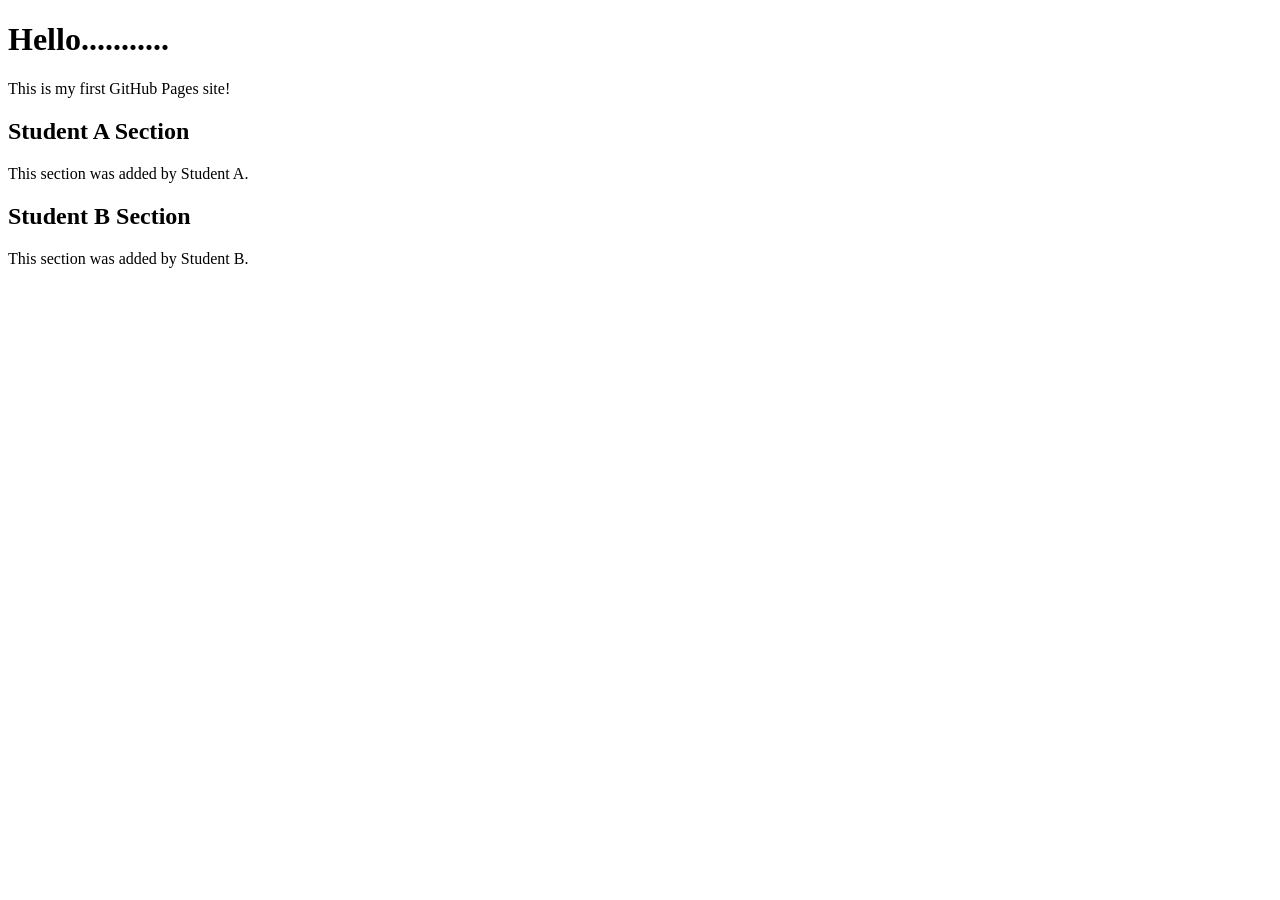
==== index.html @ 4230b955 "Testing....." ====
<!DOCTYPE html>
<html lang="en">
<head>
<meta charset="UTF-8">
<title>My Portfolio</title>
</head>
<body>

<h1>Hello...........</h1>
<p>This is my first GitHub Pages site!</p>

<h2>Student A Section</h2>
<p>This section was added by Student A.</p>

<h2>Student B Section</h2>
<p>This section was added by Student B.</p>

</body>
</html>
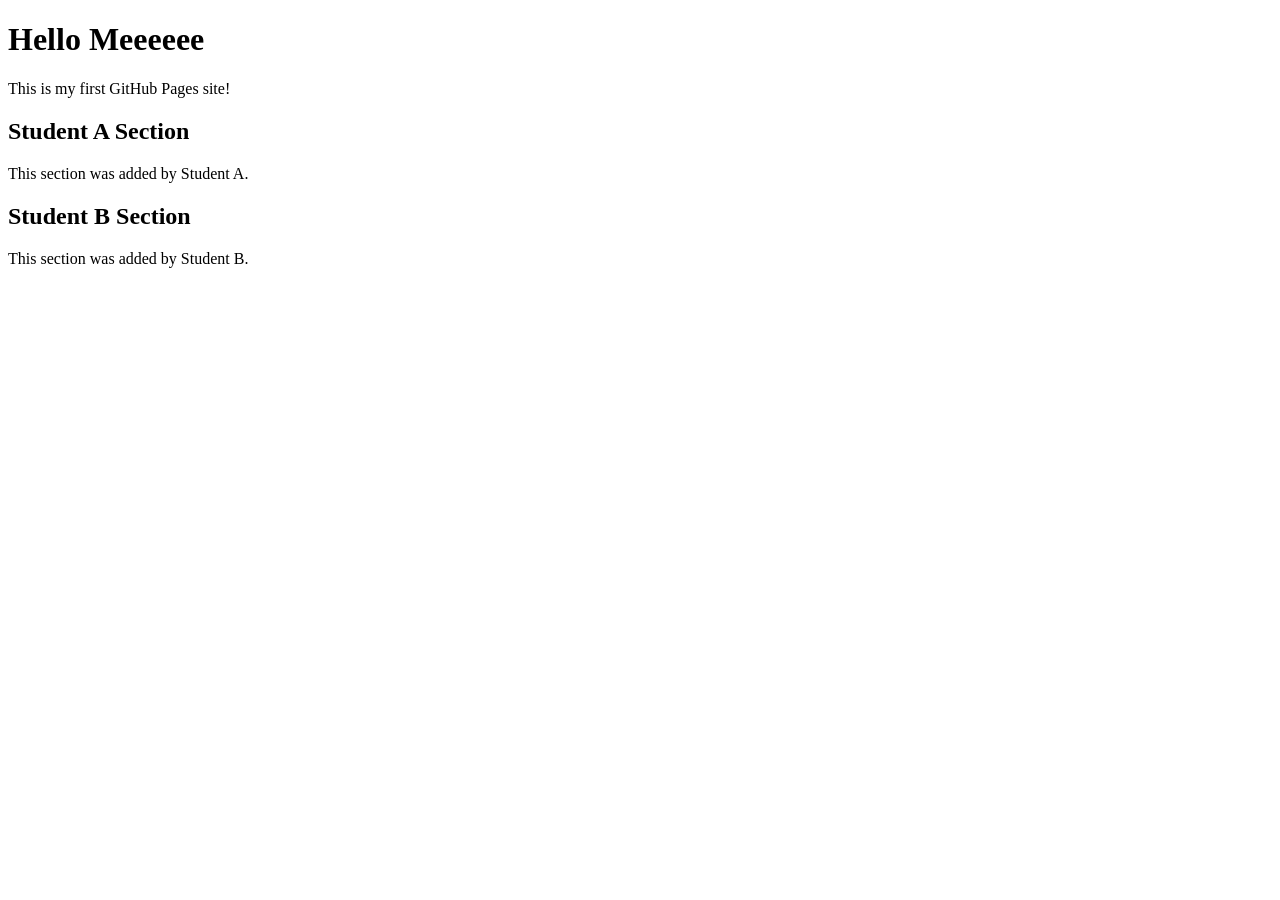
==== commit 2555b29b: "Updated header" ====
--- a/index.html
+++ b/index.html
@@ -6,7 +6,7 @@
 </head>
 <body>
 
-<h1>Hello...........</h1>
+<h1>Hello Meeeeee</h1>
 <p>This is my first GitHub Pages site!</p>
 
 <h2>Student A Section</h2>
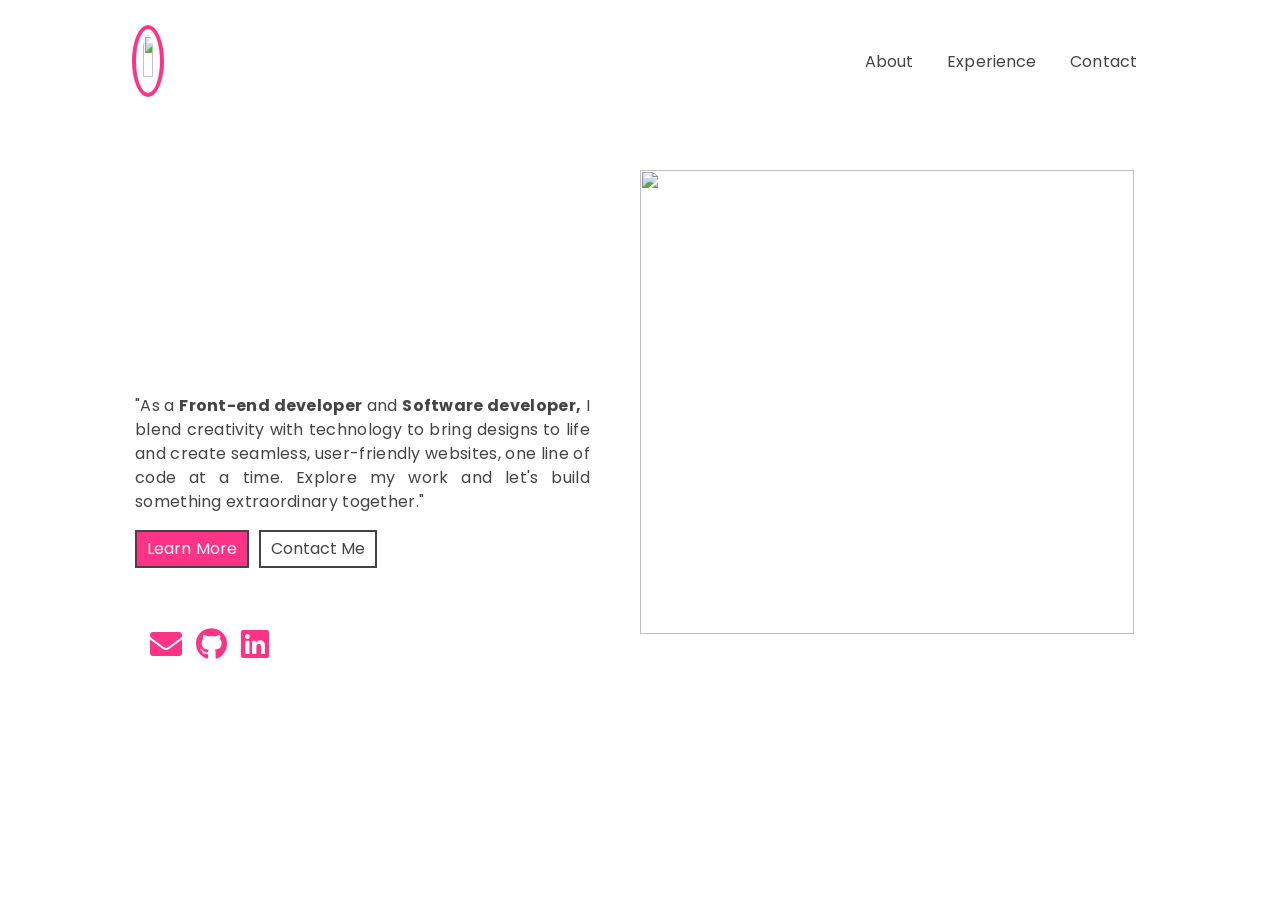
==== commit 49dbb166: "Created more styling for the pages and added more images and icons" ====
--- a/index.html
+++ b/index.html
@@ -1,19 +1,95 @@
-<!DOCTYPE html>
-<html lang="en">
+<html>
+
 <head>
-<meta charset="UTF-8">
-<title>My Portfolio</title>
+    <meta http-equiv="Pragma" content="no-cache">
+    <meta http-equiv="Expires" content="-1">
+    <meta http-equiv="CACHE-CONTROL" content="NO-CACHE">
+
+    <link rel="stylesheet" href="https://cdnjs.cloudflare.com/ajax/libs/animate.css/3.7.2/animate.min.css">
+    <link rel="stylesheet" href="https://stackpath.bootstrapcdn.com/bootstrap/4.4.1/css/bootstrap.min.css">
+    <link rel="stylesheet" href="/css/style.css">
+    <meta charset="utf-8">
+    <meta name="viewport" content="width=device-width, initial-scale=1.0, shrink-to-fit=yes">
+    <meta charset="utf-8" />
+    <link rel="stylesheet" href="https://use.fontawesome.com/releases/v5.5.0/css/all.css"
+        integrity="sha384-B4dIYHKNBt8Bc12p+WXckhzcICo0wtJAoU8YZTY5qE0Id1GSseTk6S+L3BlXeVIU" crossorigin="anonymous">
+    <meta name="Description"
+        content="THATO MUKHAVHLI SOFTWARE DEVELOPER"/>
+    <title>Home | Thato Mukhavhuli</title>
+    <link rel="icon" type="image/png" href="/images/thato3.png">
+    <link rel="apple-touch-icon" href="/images/formal.jpg">
+    <meta name="apple-mobile-web-app-status-bar" content="#FF3385">
+    <meta name="theme-color" content="#FFE1C4">
+    <script src="/js/app.js"></script>
+    <link rel="manifest" href="manifest.json">
 </head>
-<body>
 
-<h1>Hello Meeeeee</h1>
-<p>This is my first GitHub Pages site!</p>
+<body id="index-body" style="overflow: hidden;">
+    <div>
+        <nav class="nav-desk">
+            <center>
+                <div class="nav-logo">
+                    <a href="index.html"><img id="logo" src="images/thato3.png"></a>
+                </div>
+                <div class="nav-items">
+                    <ul>
+                        <li><span><a href="about.html">About</a></span></li>
+                        <li><span><a href="work.html">Experience</a></span></li>
+                        <li><span><a href="contact.html">Contact</a></span></li>
+                    </ul>
+                </div>
 
-<h2>Student A Section</h2>
-<p>This section was added by Student A.</p>
+            </center>
+        </nav>
+        <div class="animated fadeIn row" style="width:100vw;animation-duration: 1.5s;">
+            <div class="col-md-6" id="left-hero">
+                <h1 class="hero-tag"><span class="typer" id="main" data-words="Hi, I'm THATO." data-delay="100"
+                        data-deleteDelay="1000" data-loop="1" style="color:blue!important;"></span>
+                    &nbsp;</h1>
+                <p class="hero-des">"As a <b>Front-end developer</b> and <b>Software developer,</b> I blend creativity with technology to bring designs to life and create seamless, user-friendly websites, one line of code at a time. Explore my work and let's build something extraordinary together."</p>
+                <script async src="https://unpkg.com/typer-dot-js@0.1.0/typer.js"></script>
+                <a href="about.html"><button class="animated bounce delay-4s learn-btn">
+                    Learn More
+                </button></a>
+                <a href="contact.html"><button class="contact-btn">
+                        Contact Me
+                    </button></a>
+                    <div class="footer-full  fadeIn delay-2s">
+                        <div id="contact-social" class="social-icons" style="display: inline;">
+                            <a target="_blank" href="mailto:thatomillicent0@gmail.com"><i class="fas fa-envelope"></i></a>
+                            <a target="_blank" href="https://github.com/ThatoTay"><i class="fab fa-github"></i></a>
+                            <a target="_blank" href="www.linkedin.com/in/thato-mukhavhuli-5109551b0"><i class="fab fa-linkedin"></i></a>
+                        </div>
+                      
+                    </div>
+            </div>
 
-<h2>Student B Section</h2>
-<p>This section was added by Student B.</p>
+            <div class="col-md-6" id="hero-right">
+                <img id="hero-img" src="/images/formal.jpg">
+            </div>
 
+        </div>
+
+    </div>
+    
+    <div class="menu-wrap">
+        <input type="checkbox" class="toggler">
+        <div class="hamburger">
+            <div></div>
+        </div>
+        <div class="menu">
+            <div>
+                <div>
+                    <ul>
+                        <li><a href="index.html" style="text-decoration: line-through;">Home</a></li>
+                        <li><a href="about.html">About</a></li>
+                        <li><a href="work.html">Experience</a></li>
+                        <li><a href="contact.html">Contact</a></li>
+                    </ul>
+                </div>
+            </div>
+        </div>
+    </div>
 </body>
-</html>+
+</html>
--- a/css/style.css
+++ b/css/style.css
@@ -0,0 +1,977 @@
+@import url('https://fonts.googleapis.com/css?family=Poppins&display=swap');
+@import url('https://fonts.googleapis.com/css2?family=Alegreya&display=swap');
+
+
+@font-face {
+    font-family: CircularStd;
+    src: url(assets/fonts/CircularStd-Bold.eot);
+    src: url("assets/fonts/CircularStd-Bold.eot?#iefix") format("embedded-opentype"), url("assets/fonts/CircularStd-Bold.woff") format("woff"), url("assets/fonts/CircularStd-Bold.ttf") format("truetype"), url("assets/fonts/CircularStd-Bold.svg#bcc26993292869431e54c666aafa8fcd") format("svg");
+}
+
+body {
+    font-family: 'Poppins', sans-serif;
+    color: var(--light-text-color);
+    overflow-x: hidden;
+}
+
+.animated.bounce.delay-4s.learn-btn {
+    background-color: #ff3385;
+}
+.skills_icon {
+    align-items: right;
+}
+.skills_text {
+    align-items: right; 
+}
+ h2{
+    font-family: "museo-slab";
+    font-size: 40px;
+    font-weight:90;
+    color: #ff3385;
+    font-style: bold;
+}
+
+
+strong {
+    color: #ff3385;
+}
+
+.sci-bono li i{
+    font-size: 10px; 
+    color: #ff3385;
+   
+}
+
+.front_end p {
+    margin-bottom: 0px;
+    margin: 0;      
+    padding: 0;      
+}
+
+.resume-button {
+    display: inline-block;
+    padding: 10px 20px;
+    background-color: #ff3385; 
+    color: #fff; 
+    text-decoration: none;
+    border-radius: 5px; 
+    font-weight: bold;
+}
+
+.resume-button:hover {
+    background-color: lightpink;
+    color: white;
+}
+
+
+:root {
+    --primary-color: none;
+    --overlay-color: rgba(255, 255, 255, 0.9);
+    --menu-speed: 0.75s;
+    --light-text-color: #444;
+    --black-color: #000;
+    --white-color: #fff;
+    --hero-color: black;
+}
+.work-hero-card{
+    display: block;
+    margin:0 auto;
+    width:80%;
+    background: #fff;
+    align-items: center;
+    padding:0;
+    padding-bottom: 15px;
+    box-shadow: 1px 1px 20px #00000025;
+    cursor: pointer;
+    transition: all 1s;
+    height: 100%;
+    
+}
+#work-text{
+    text-align: center;
+    font-size: 1.5em;
+}
+.work-hero-card h1{
+    padding-top: 20px;
+    text-align: center;
+    font-size: 0.8em;
+    font-weight: bold;
+}
+.work-hero-card:hover{
+    width:85%;
+    box-shadow: 0px 0px 20px #88888875;
+    animation:zoom 1s;
+
+}
+.work-card-hero-img{
+    width:100%;
+    display: block;
+    border-bottom: none;
+    margin:0 auto;
+    left:0;
+    right: 0;
+}
+.work-double-row{
+    padding-left:120px;
+    padding-right: 120px;
+    margin-top: 80px;
+}
+.project-star {
+    position: absolute;
+    background: #ffff0080;
+    border-radius: 50px;
+    padding: 2px 6px;
+    font-size: 0.8em;
+    top: 40px;
+    right: 0;
+}
+
+.project-star-mobile {
+    display: none;
+    background: #ffff0080;
+    border-radius: 50px;
+    padding: 2px 6px;
+    width: 50%;
+    margin-bottom: 10px;
+    text-align: center;
+    font-size: 0.8em;
+
+}
+
+#work-row {
+    padding-left: 135px;
+    padding-right: 135px;
+    width: 100vw;
+}
+
+.work-hero {
+    border-radius: 10px;
+    width: 90%;
+    transition: width 1s;
+}
+.work-hero:hover{
+    width: 95%;
+}
+
+.work-des {
+    padding-top: 40px;
+    
+
+}
+
+.work-des h1 {
+    font-weight: bold;
+    font-size: 40px;
+    font-family: 'Alegreya';
+    color: #ff3385;
+    align-items: center;
+    letter-spacing: 0.5;
+    margin-top: 100px;
+}
+
+.work-des p {
+    text-align: justify;
+    font-weight: 100;
+}
+
+.work-hero-img {
+    width: 100%;
+    border-radius: 10px;
+}
+
+
+.partners {
+    height: 50px;
+    margin-right: 20px;
+}
+
+#partner-logo {
+    height: 40px;
+    cursor: pointer;
+    transition: all 1s;
+}
+
+#partner-logo:hover {
+    box-shadow: 0px 0px 10px #444;
+}
+
+.work-read {
+    float: right;
+    font-size: 0.8em;
+}
+
+.work-read:hover {
+    background: #444;
+    color: white !important;
+    border: 2px solid #444 !important;
+}
+
+
+
+.comingsoon h1 {
+    font-size: 3em;
+}
+
+.comingsoon {
+    position: absolute;
+    margin: auto;
+    top: 0;
+    text-align: center;
+    right: 0;
+    bottom: 0;
+    left: 0;
+    height: 10em;
+    animation: opac 0.1s ease-in-out 5;
+}
+
+.comingsoon a {
+    color: #444;
+    font-weight: bold;
+    text-decoration: none;
+    transition: font-size 1s;
+}
+
+.comingsoon a:hover {
+    color: blue;
+    font-size: 1.5em;
+}
+
+.social-icons a {
+    color: #ff3385;
+    text-decoration: none;
+    transition: all 1s;
+}
+
+.social-icons a:hover {
+    color: var(--light-text-color);
+}
+
+.nav-items ul li span a {
+    color: #444;
+    text-decoration: none;
+
+}
+
+li span a:hover {
+    color: #444;
+    text-decoration: none;
+}
+
+.copyright-legal {
+    font-size: 1.1em;
+    color: #444;
+    letter-spacing: 0px;
+    text-align: left;
+}
+
+.legal-links {
+    text-decoration: none;
+    font-weight: bold;
+    transition: all 1s;
+}
+
+.legal-links:hover {
+    text-decoration: none;
+    color: blue;
+}
+
+.legal a,
+.legal a:hover,
+.legal a:active {
+    color: #444;
+    text-decoration: none;
+}
+
+.privacy-policy h1 {
+    font-size: 2.5em;
+ 
+    font-weight: bold;
+    letter-spacing: 0.1rem;
+}
+
+.privacy-policy h2 {
+    font-size: 25px;
+    font-family: 'CircularStd';
+}
+
+.legal-des {
+    text-align: justify;
+    font-weight: 500;
+}
+
+.legal-des strong {
+    font-weight: 900;
+}
+
+.privacy-policy p {
+    padding-right: 13vw;
+    letter-spacing: 0.8px;
+}
+
+.nav-desk {
+    height: 10vh;
+    display: block;
+    width: 80vw;
+    margin: auto;
+
+    margin-top: 20px;
+    left: 0;
+    right: 0;
+}
+
+.nav-logo {
+    height: 100%;
+    float: left;
+}
+
+.menu-wrap {
+    position: fixed;
+    top: 50px;
+    right: 50px;
+    z-index: 1;
+    display: none;
+}
+
+.menu-wrap .toggler {
+    position: absolute;
+    top: 0px;
+    right: 0;
+    z-index: 2;
+    cursor: pointer;
+    width: 50px;
+    height: 50px;
+    opacity: 0;
+}
+
+.menu-wrap .hamburger {
+    position: absolute;
+    top: 0;
+    right: 0;
+    z-index: 1;
+    width: 60px;
+    height: 60px;
+    padding: 1rem;
+    background: var(--primary-color);
+    display: flex;
+    align-items: center;
+    justify-content: center;
+}
+
+/* Hamburger Line */
+.menu-wrap .hamburger>div {
+    position: relative;
+    flex: none;
+    width: 100%;
+    height: 2px;
+    z-index: 1;
+    background: black;
+    display: flex;
+    align-items: center;
+    justify-content: center;
+    transition: all 0.4s ease;
+}
+
+/* Hamburger Lines - Top & Bottom */
+.menu-wrap .hamburger>div::before,
+.menu-wrap .hamburger>div::after {
+    content: '';
+    position: absolute;
+    z-index: 1;
+    top: -10px;
+    width: 100%;
+    height: 2px;
+    background: inherit;
+}
+
+/* Moves Line Down */
+.menu-wrap .hamburger>div::after {
+    top: 10px;
+}
+
+/* Toggler Animation */
+.menu-wrap .toggler:checked+.hamburger>div {
+    transform: rotate(135deg);
+}
+
+/* Turns Lines Into X */
+.menu-wrap .toggler:checked+.hamburger>div:before,
+.menu-wrap .toggler:checked+.hamburger>div:after {
+    top: 0;
+    transform: rotate(90deg);
+}
+
+/* Rotate On Hover When Checked */
+.menu-wrap .toggler:checked:hover+.hamburger>div {
+    transform: rotate(225deg);
+}
+
+/* Show Menu */
+.menu-wrap .toggler:checked~.menu {
+    visibility: visible;
+}
+
+.menu-wrap .toggler:checked~.menu>div {
+    transform: scale(1);
+    transition-duration: var(--menu-speed);
+}
+
+.menu-wrap .toggler:checked~.menu>div>div {
+    opacity: 1;
+    transition: opacity 0.4s ease 0.4s;
+}
+
+.menu-wrap .menu {
+    position: fixed;
+    top: 0;
+    right: 0;
+    width: 100%;
+    height: 100%;
+    z-index: 1;
+    visibility: hidden;
+    overflow: hidden;
+    display: flex;
+    align-items: center;
+    justify-content: center;
+}
+
+.menu-wrap .menu>div {
+    background: var(--overlay-color);
+    border-radius: 50%;
+    width: 200vw;
+    height: 200vw;
+    display: flex;
+    flex: none;
+    align-items: center;
+    justify-content: center;
+    transform: scale(0);
+    transition: all 0.4s ease;
+}
+
+.menu-wrap .menu>div>div {
+    text-align: center;
+    max-width: 90vw;
+    max-height: 100vh;
+    opacity: 0;
+    transition: opacity 0.4s ease;
+}
+
+.menu-wrap .menu>div>div>ul>li {
+    list-style: none;
+    color: var(--white-color);
+    font-size: 1.5rem;
+    padding: 1rem;
+}
+
+.menu-wrap .menu>div>div>ul>li>a {
+    color: inherit;
+    text-decoration: none;
+    transition: color 0.4s ease;
+}
+
+
+.legal {
+    position: absolute;
+    bottom: 25px;
+    right: 25px;
+}
+
+
+.hero-tag {
+    margin-top: 20vh;
+    text-align: left;
+    font-size: 4.5em;
+    font-weight: bold;
+    color: #ff3385;
+    font-family: 'CircularStd', sans-serif;
+}
+
+.contact-hero {
+    margin-top: 0vh;
+    font-size: 3.5em;
+}
+
+.hero-des {
+    padding-right: 20px;
+    text-align: justify;
+    /* font-weight: 800; */
+    letter-spacing: 0.3;
+}
+
+.contact-des {
+    letter-spacing: 0.2;
+}
+
+.input-container {
+    padding: 10px 0px;
+}
+
+.form-group {
+    margin-bottom: 1rem;
+}
+
+label {
+    display: inline-block;
+    margin-bottom: 0.5rem;
+}
+
+.form-control {
+    height: calc(2.25rem + 2px);
+    padding: .5rem .75rem;
+    width: 90%;
+    font-size: 1rem;
+    line-height: 1.5;
+    color: #495057;
+    background: none;
+    border: none;
+    border-bottom: 2px solid #444;
+    border-radius: 0rem;
+    transition: all .5s ease-in-out;
+    outline: none;
+}
+
+.form-control:focus {
+    outline: none;
+    border-bottom: 2px solid blue;
+    box-shadow: none;
+}
+
+.form-control:hover {
+    background: whitesmoke;
+}
+
+/* input:focus, textarea:focus, select:focus{
+    outline: none;
+} */
+.learn-btn {
+    padding: 5px 10px;
+    background: var(--light-text-color);
+    color: white;
+    border: 2px solid var(--light-text-color);
+    letter-spacing: 0.1;
+    transition: all 1s;
+}
+
+.contact-des a {
+    text-decoration: none;
+    color: #444;
+    transition: color 1s;
+}
+
+.contact-des a:hover {
+    color: blue;
+}
+
+.learn-btn:hover {
+    background: blue;
+    border: 2px solid blue;
+}
+
+.contact-btn {
+    margin-left: 6px;
+    padding: 5px 10px;
+    color: var(--light-text-color);
+    background: none;
+    border: 2px solid var(--light-text-color);
+    transition: all 1s;
+}
+
+.contact-btn:hover {
+    color: #ff3385;
+    border: 2px solid #ff3385;
+}
+
+#hero-img {
+    margin-top: 50px;
+    width: 90%;
+}
+
+#left-hero {
+    padding-left: 150px;
+}
+
+#logo {
+    margin-top: 5px;
+    height: 80%;
+    padding: 6px;
+    border: 4px solid #ff3385;
+    border-radius: 50%;
+}
+
+/* .nav-items{
+    color:black;
+    float:right;
+} */
+ul {
+    float: right;
+    /* color:white; */
+    list-style: none;
+    padding: 30px 0px;
+}
+
+li {
+    /* text-transform: uppercase; */
+    display: inline;
+    font-size: 16px;
+    letter-spacing: 0.1;
+    padding: 0px 15px;
+}
+
+
+.zenith-experience {
+    list-style: none;
+    padding: 0;
+    margin: 15px 0 0 0;
+    width: 100%;              
+    font-family: sans-serif;
+}
+
+.zenith-experience li {
+    display: block;          
+    padding: 12px 0 12px 20px;
+    border-bottom: 1px solid #ddd;
+    position: relative;
+    font-size: 15px;
+    text-align: left;
+}
+
+.zenith-experience li::before {
+    content: "•";
+    position: absolute;
+    left: 0;
+}
+
+.zenith-experience li:last-child {
+    border-bottom: none;
+}
+
+.experience-container {
+    width: 80%;
+    max-width: 800px;
+    margin: 0 auto;
+    font-family: Arial, sans-serif;
+    line-height: 1.6;
+}
+
+.experience-block {
+    margin-bottom: 40px;
+    padding: 20px;
+    background: #f7f9fc;
+    border-radius: 12px;
+    text-align: left;
+    box-shadow: 0 4px 12px rgba(0,0,0,0.05);
+}
+
+.experience-block strong {
+    display: block;
+    font-size: 18px;
+    margin: 10px 0;
+}
+
+.desc {
+    margin: 10px 0 15px;
+}
+
+
+.social-icons {
+    margin-top: 30%;
+}
+
+
+.resume-button {
+    display: inline-block;
+    padding: 10px 22px;
+    background: #1DBBE0;
+    color: white;
+    border-radius: 8px;
+    text-decoration: none;
+    font-weight: bold;
+    margin-bottom: 30px;
+    transition: 0.3s;
+}
+
+    .resume-button:hover {
+        background: #1297b7;
+    }
+
+
+.footer-full {
+    width: 80vw;
+    margin: 0 auto;
+    padding: 30px 10px;
+    padding-top: 100px;
+    position: relative;
+    bottom: 0;
+    left: 0;
+    right: 0;
+}
+
+.footer-credits {
+    float: right;
+}
+
+.footer-credits a {
+    color: #444;
+    font-weight: bold;
+    text-decoration: none;
+    transition: all 1s;
+}
+
+.footer-credits a:hover {
+    color: blue;
+    text-decoration: none;
+    font-weight: bold;
+}
+
+.social-icons i {
+    font-size: 2em;
+    /* font-weight: 100; */
+    padding: 0px 5px;
+}
+
+li span {
+    position: relative;
+    /* display: block; */
+    cursor: pointer;
+}
+
+li span:before,
+li span:after {
+    content: '';
+    position: absolute;
+    width: 0%;
+    height: 1px;
+    top: 50%;
+    margin-top: -0.5px;
+    background: var(--black-color);
+}
+
+li span:before {
+    left: -2.5px;
+}
+
+li span:after {
+    right: 2.5px;
+    background: var(--black-color);
+    transition: width 0.8s cubic-bezier(0.22, 0.61, 0.36, 1);
+}
+
+.footer-full {
+    padding-top: 60px;
+}
+
+li span:hover:before {
+    background: #ff3385;
+    width: 100%;
+    transition: width 0.5s cubic-bezier(0.22, 0.61, 0.36, 1);
+}
+
+li span:hover:after {
+    background: transparent;
+    width: 100%;
+    transition: 0s;
+}
+
+#index-body {
+    /* background: url('assets/img/mobile.png'); */
+    background-size: cover;
+    background-repeat: no-repeat;
+    background-position: center;
+}
+
+/* Tablets */
+@media (min-width: 768px) and (max-width: 1024px) {
+    #left-hero {
+        padding-left: 80px;
+        flex: 0 0 100% !important;
+        max-width: 100% !important;
+
+    }
+
+    #work-row {
+        padding-left: 50px;
+        padding-right: 50px;
+    }
+
+    .work-hero {
+        width: 100%;
+    }
+
+    #hero-right {
+        display: none;
+    }
+    .work-double-row{
+        padding-left: 30px;
+        padding-right: 30px;
+    }
+    #index-body {
+/*         background: url('assets/img/mobile.png'); */
+        background-size: cover;
+        background-repeat: no-repeat;
+        background-position: center;
+        height: 100vh;
+        width: 100vw;
+    }
+    /* .work-double-row{
+        padding-left: 50px;
+        padding-right: 50px;
+    } */
+
+}
+
+/* #logo {
+    display: none;
+} */
+
+@media only screen and (max-width: 768px) {
+
+    /* For mobile phones: */
+    .nav-items {
+        width: 0;
+        height: 0;
+        display: none;
+    }
+    .work-double-row{
+        padding:30px 20px;
+        padding-bottom: 0;
+    }
+    .work-hero-card{
+        width:100%;
+        margin-bottom: 25px;
+    }
+    #row-3{
+        margin-top: 0px;
+        padding:0 20px;
+    }
+    #index-body {
+/*         background: url('assets/img/mobile.png'); */
+        background-size: cover;
+        background-repeat: no-repeat;
+        background-position: center;
+        height: 100vh;
+    }
+
+    #left-hero {
+        padding-left: 50px;
+        ;
+    }
+
+    #work-row {
+        padding-right: 0;
+        padding-left: 30px;
+    }
+
+    .work-des h1 {
+        text-align: center;
+    }
+
+    .work-read {
+        float: none;
+    }
+
+    #logo {
+        display: none;
+        /* height: 65%;
+        margin-top: 28px; */
+    }
+
+    .hero-tag {
+        margin-top: 20vh;
+        font-size: 4em;
+    }
+
+    #hero-right {
+        display: none;
+    }
+
+    .hero-des {
+        padding-right: 20px;
+    }
+
+    .menu-wrap {
+        display: block;
+    }
+
+    .menu ul li {
+        display: block !important;
+    }
+
+    .menu ul li a {
+        color: var(--black-color) !important;
+    }
+
+    .menu-wrap .hamburger {
+        z-index: 2;
+    }
+
+    .menu-wrap .toggler {
+        z-index: 3;
+    }
+
+    .contact-hero {
+        margin-top: 10vh;
+    }
+
+    .footer-full {
+        text-align: center;
+        padding-top: 40px !important;
+    }
+
+    #contact-social {
+        margin-top: 10%;
+    }
+
+    .footer-credits {
+        display: block;
+        text-align: center;
+        padding-top: 10px;
+        float: none;
+    }
+
+    #legal-hero {
+        margin-top: 5vh !important;
+        text-align: left;
+    }
+
+    #legal-hero-des {
+        padding-right: 10px;
+        text-align: left;
+        font-size: 0.8em;
+    }
+
+    .privacy-policy p {
+        padding-right: 1vw;
+        /* text-align: left; */
+    }
+
+    .project-star {
+        display: none;
+    }
+
+    .project-star-mobile {
+        display: block;
+    }
+}
+
+
+::-webkit-scrollbar {
+    width: 5px;
+}
+
+/* Track */
+::-webkit-scrollbar-track {
+    background: white;
+
+}
+
+/* Handle */
+::-webkit-scrollbar-thumb {
+    background: #444;
+    border-radius: 50px;
+
+}
+
+/* Handle on hover */
+::-webkit-scrollbar-thumb:hover {
+    background: #555;
+
+}
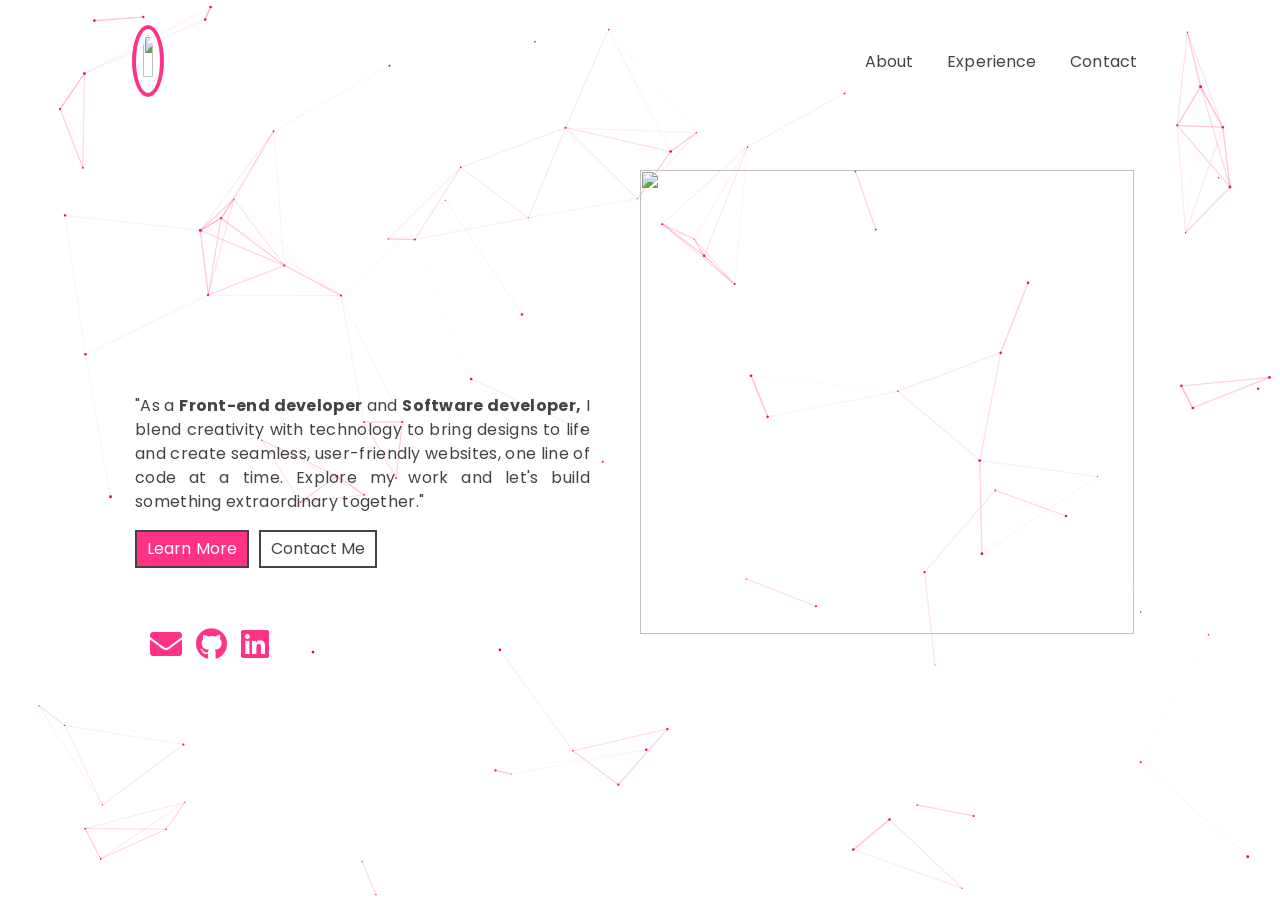
==== commit 3edf8425: "i have added more styles, and added the essay and i also worked on the work.html pages" ====
--- a/index.html
+++ b/index.html
@@ -8,6 +8,7 @@
     <link rel="stylesheet" href="https://cdnjs.cloudflare.com/ajax/libs/animate.css/3.7.2/animate.min.css">
     <link rel="stylesheet" href="https://stackpath.bootstrapcdn.com/bootstrap/4.4.1/css/bootstrap.min.css">
     <link rel="stylesheet" href="/css/style.css">
+
     <meta charset="utf-8">
     <meta name="viewport" content="width=device-width, initial-scale=1.0, shrink-to-fit=yes">
     <meta charset="utf-8" />
@@ -22,6 +23,7 @@
     <meta name="theme-color" content="#FFE1C4">
     <script src="/js/app.js"></script>
     <link rel="manifest" href="manifest.json">
+    
 </head>
 
 <body id="index-body" style="overflow: hidden;">
@@ -65,7 +67,7 @@
             </div>
 
             <div class="col-md-6" id="hero-right">
-                <img id="hero-img" src="/images/formal.jpg">
+                <img id="hero-img" src="/images/formal1.png">
             </div>
 
         </div>
@@ -90,6 +92,8 @@
             </div>
         </div>
     </div>
+
+<script src="/js/app.js"></script>
 </body>
 
 </html>
--- a/css/style.css
+++ b/css/style.css
@@ -63,6 +63,14 @@
     color: white;
 }
 
+ .network-background-canvas {
+        position: fixed;
+        top: 0;
+        left: 0;
+        width: 100%;
+        height: 100%;
+        z-index: -1000;
+    }
 
 :root {
     --primary-color: none;
@@ -155,7 +163,6 @@
 
 .work-des {
     padding-top: 40px;
-    
 
 }
 
@@ -616,56 +623,95 @@
     padding: 0px 15px;
 }
 
-
-.zenith-experience {
+/* thato start with work.html */
+.career-container {
+    width: 100%;
+    max-width: 1100px;
+    margin: 0 auto;
+    padding: 40px 20px;
+}
+
+.career-grid {
+    display: grid;
+    grid-template-columns: repeat(auto-fit, minmax(320px, 1fr));
+    gap: 50px;
+}
+
+.career-card {
+    padding: 25px;
+    background: #f7f9fc;
+    border-radius: 14px;
+    box-shadow: 0 6px 18px rgba(0, 0, 0, 0.06);
+    transition: transform 0.2s ease, box-shadow 0.2s ease;
+}
+
+.career-card:hover {
+    transform: translateY(-4px);
+    box-shadow: 0 10px 25px rgba(0, 0, 0, 0.08);
+}
+
+.career-date {
+    display: block;
+    color: #777;
+    margin-bottom: 8px;
+}
+
+.career-title {
+    display: block;
+    margin-bottom: 10px;
+}
+
+.career-description {
+    margin-bottom: 15px;
+}
+
+.career-list {
     list-style: none;
     padding: 0;
-    margin: 15px 0 0 0;
-    width: 100%;              
-    font-family: sans-serif;
-}
-
-.zenith-experience li {
-    display: block;          
-    padding: 12px 0 12px 20px;
-    border-bottom: 1px solid #ddd;
+    margin: 0;
+}
+
+.career-list li {
+    padding-left: 18px;
     position: relative;
-    font-size: 15px;
-    text-align: left;
-}
-
-.zenith-experience li::before {
+    margin-bottom: 8px;
+}
+
+.career-list li::before {
     content: "•";
     position: absolute;
     left: 0;
-}
-
-.zenith-experience li:last-child {
-    border-bottom: none;
-}
-
-.experience-container {
-    width: 80%;
-    max-width: 800px;
-    margin: 0 auto;
-    font-family: Arial, sans-serif;
-    line-height: 1.6;
-}
-
-.experience-block {
-    margin-bottom: 40px;
-    padding: 20px;
-    background: #f7f9fc;
-    border-radius: 12px;
-    text-align: left;
-    box-shadow: 0 4px 12px rgba(0,0,0,0.05);
-}
-
-.experience-block strong {
-    display: block;
-    font-size: 18px;
-    margin: 10px 0;
-}
+    color: #ff3385;
+}
+
+
+
+.resume-button {
+    display: inline-block;
+    margin-bottom: 30px;
+    padding: 10px 20px;
+    background: #ff3385;
+    color: white;
+    text-decoration: none;
+    border-radius: 8px;
+    transition: background 0.2s ease;
+}
+
+.resume-button:hover {
+    background: #e60073;
+}
+
+
+
+
+
+
+
+
+
+
+
+
 
 .desc {
     margin: 10px 0 15px;
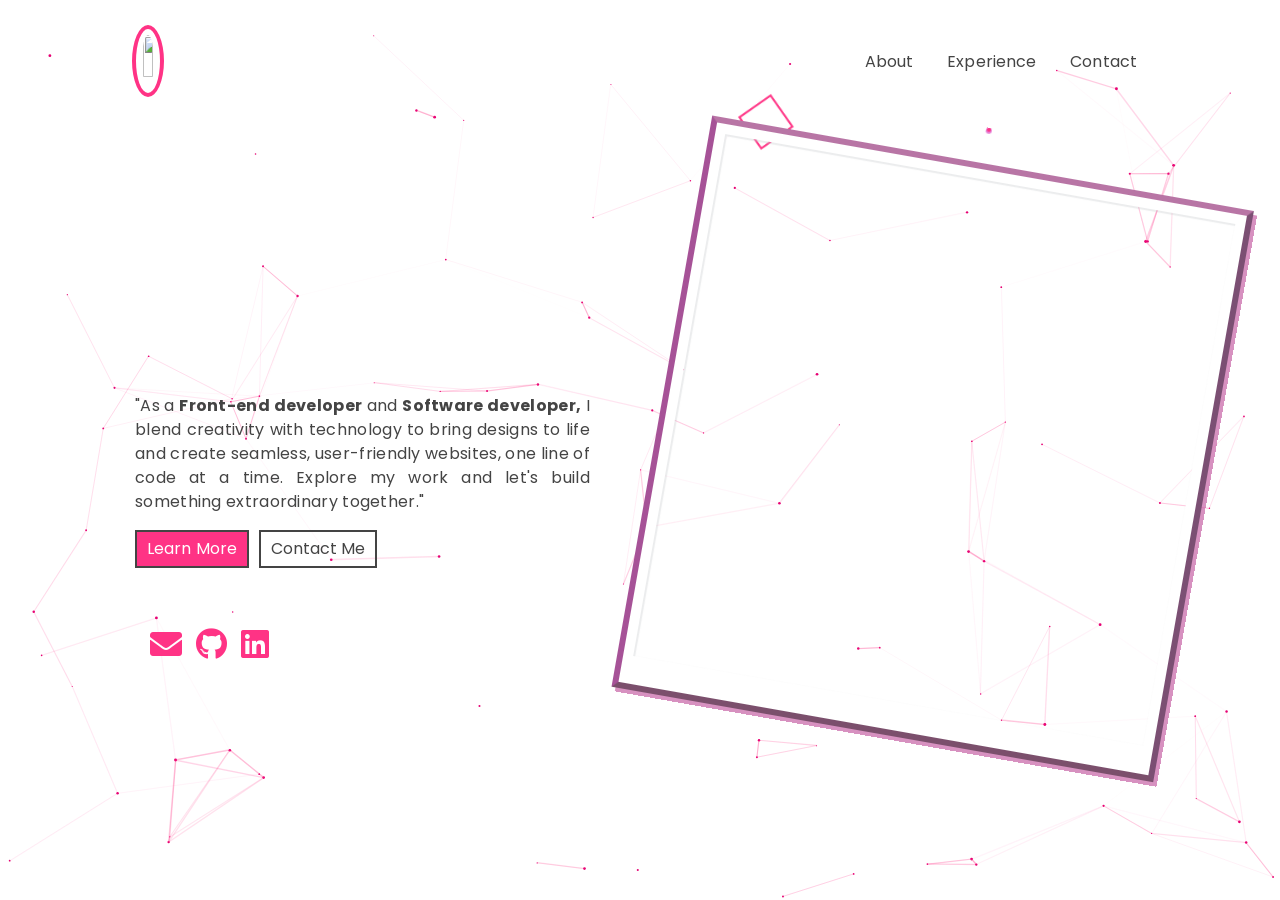
==== commit d8adba26: "managed to fix the contact page so that it links to my gmail account" ====
--- a/index.html
+++ b/index.html
@@ -7,7 +7,7 @@
 
     <link rel="stylesheet" href="https://cdnjs.cloudflare.com/ajax/libs/animate.css/3.7.2/animate.min.css">
     <link rel="stylesheet" href="https://stackpath.bootstrapcdn.com/bootstrap/4.4.1/css/bootstrap.min.css">
-    <link rel="stylesheet" href="/css/style.css">
+    <link rel="stylesheet" href="../css/style.css">
 
     <meta charset="utf-8">
     <meta name="viewport" content="width=device-width, initial-scale=1.0, shrink-to-fit=yes">
@@ -24,6 +24,156 @@
     <script src="/js/app.js"></script>
     <link rel="manifest" href="manifest.json">
     
+<style>
+         
+* {
+  box-sizing: border-box;
+}
+
+.wrapper {
+  margin: 0 auto;
+  width: 304px;
+}
+.wrapper:after {
+  content: "";
+  display: table;
+  clear: both;
+}
+
+.picture {
+  width: 112px;
+  position: relative;
+  float: left;
+  margin: 0 20px;
+}
+
+.hook {
+  width: 4px;
+  height: 4px;
+  background-color: #5c5c5d;
+  margin: 0 auto 32px auto;
+  border-radius: 50%;
+  box-shadow: 0 1px 0 1px #a49c7c;
+}
+.hook:before {
+  content: '';
+  width: 40px;
+  height: 40px;
+  border: 2px solid #a49c7c;
+  position: absolute;
+  left: 128px;
+  top: 13px;
+  transform: rotate(45deg);
+  z-index: -1;
+}
+
+.frame {
+  height: 80px;
+  border-top: 6px solid #b89675;
+  border-right: 6px solid #7b654f;
+  border-bottom: 6px solid #7b654f;
+  border-left: 6px solid #a67c52;
+  box-shadow: 4px 4px 0 0 rgba(189, 166, 72, 0.6);
+  z-index: 1;
+}
+
+.inside {
+  height: 68px;
+  background: linear-gradient(149deg, #d3d4d5 0%, #d3d4d5 50%, #cccccc 51%, #cccccc 100%);
+  border: 10px solid #fff;
+  box-shadow: 1px 1px 1px 1px rgba(189, 193, 194, 0.3) inset;
+}
+
+.dribbble {
+  font: 0.75em/1.5em verdana,sans-serif;
+  color: #7b654f;
+  position: absolute;
+  bottom: 1.5em;
+  right: 1.5em;
+}
+
+@import "compass/css3";
+
+* {
+  box-sizing: border-box;
+}
+
+.wrapper {
+  margin: 0 auto;
+  width: 500px;
+  &:after {
+    content: "";
+    display: table;
+    clear: both;
+  }
+}
+.picture {
+  width: 550px;
+  position: relative;
+  float: left;
+  margin: 0 20px;
+}
+.hook {
+  width: 4px;
+  height: 4px;
+  background-color: #ff3385;
+  margin: 0 auto 32px auto;
+  border-radius: 50%;
+  box-shadow: 0 1px 0 1px #e47dd4;
+  &:before {
+    content: '';
+    width: 40px;
+    height: 40px;
+    border: 2px solid #ff3385;
+    position: absolute;
+    left: 34px; top: 13px;
+    transform: rotate(45deg);
+    z-index: -1;
+  }
+}
+.frame {
+  height: 580px;
+  border-top: 6px solid #b875a5;
+  border-right: 6px solid #7b4f73;
+  border-bottom: 6px solid #7b4f6c;
+  border-left: 6px solid #a65297; 
+  box-shadow: 4px 4px 0 0 rgba(189, 72, 150, 0.6);
+  z-index: 1;
+}
+.inside {
+  height: 550px;
+  background-image: url("/images/formal1.png");
+  background-size: 520px 550px;
+  border: 10px solid #fff;
+  box-shadow: 1px 1px 1px 1px rgba(189,193,194,0.3) inset;
+}
+.dribbble {
+  font: 0.75em/1.5em verdana,sans-serif;
+  color: #ff3385;
+  position: absolute;
+  bottom: 1.5em; right: 1.5em;
+}
+
+@-webkit-keyframes swinging{
+    0%{-webkit-transform: rotate(10deg);}
+    50%{-webkit-transform: rotate(-5deg)}
+    100%{-webkit-transform: rotate(10deg);}
+}
+ 
+@keyframes swinging{
+    0%{transform: rotate(10deg);}
+    50%{transform: rotate(-5deg)}
+    100%{transform: rotate(10deg);}
+}
+ 
+.swingimage{
+    -webkit-transform-origin: 50% 0;
+    transform-origin: 50% 0;
+    -webkit-animation: swinging 3.5s ease-in-out forwards infinite;
+    animation: swinging 3.5s ease-in-out forwards infinite;
+}
+</style>
+
 </head>
 
 <body id="index-body" style="overflow: hidden;">
@@ -66,9 +216,20 @@
                     </div>
             </div>
 
-            <div class="col-md-6" id="hero-right">
+                    <div class="wrapper swingimage">
+                <div class="picture">
+                    <div class="hook"></div>
+                    <div class="frame">
+                    <div class="inside"></div>
+                    </div>
+                </div>
+                
+            </div>
+
+            <!-- <div class="col-md-6" id="hero-right">
                 <img id="hero-img" src="/images/formal1.png">
-            </div>
+            </div> -->
+
 
         </div>
 
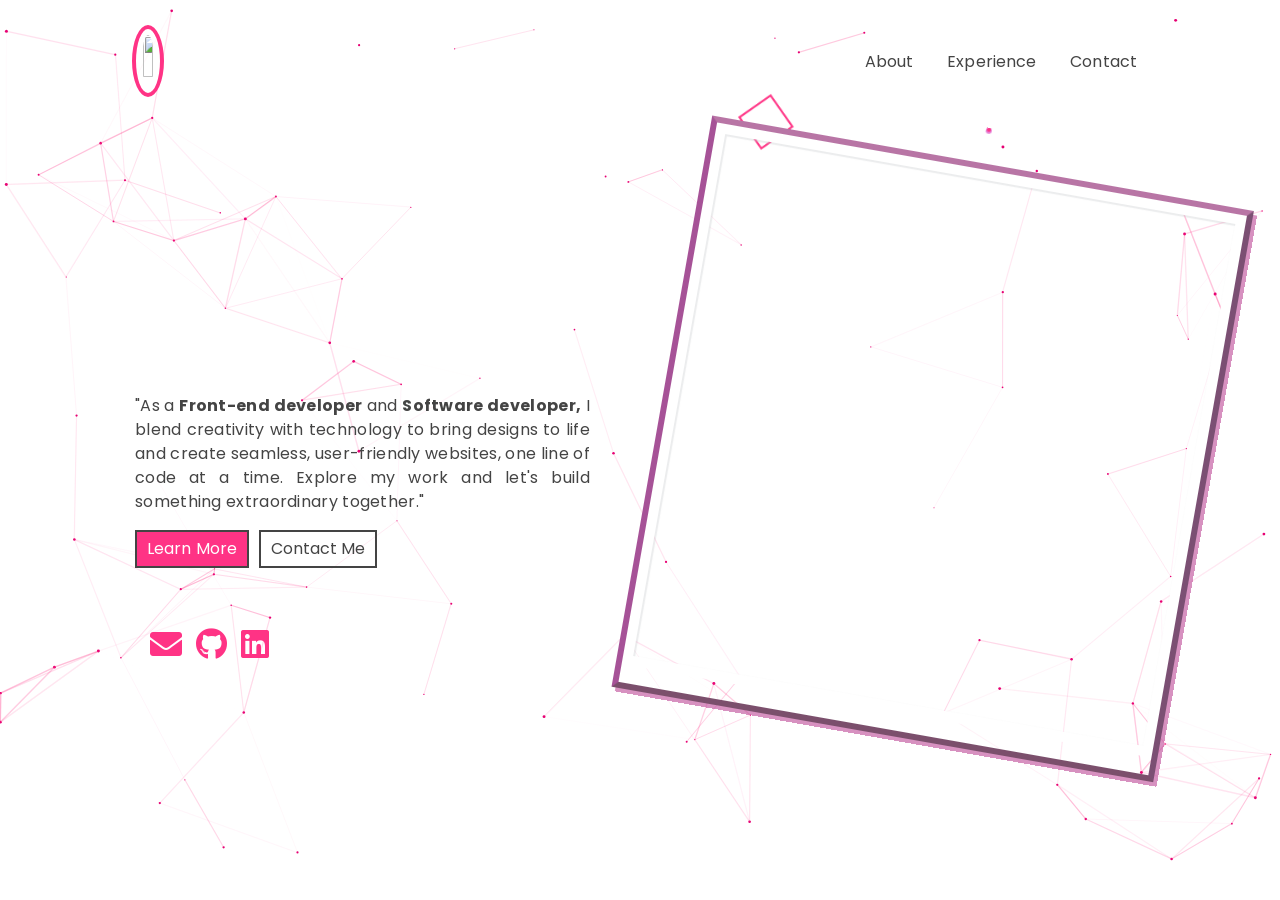
==== commit 96fad67e: "testing style because it is not working" ====
--- a/index.html
+++ b/index.html
@@ -7,7 +7,6 @@
 
     <link rel="stylesheet" href="https://cdnjs.cloudflare.com/ajax/libs/animate.css/3.7.2/animate.min.css">
     <link rel="stylesheet" href="https://stackpath.bootstrapcdn.com/bootstrap/4.4.1/css/bootstrap.min.css">
-    <link rel="stylesheet" href="../css/style.css">
 
     <meta charset="utf-8">
     <meta name="viewport" content="width=device-width, initial-scale=1.0, shrink-to-fit=yes">
@@ -23,6 +22,8 @@
     <meta name="theme-color" content="#FFE1C4">
     <script src="/js/app.js"></script>
     <link rel="manifest" href="manifest.json">
+    <link rel="stylesheet" href="../css/style.css">
+
     
 <style>
          
@@ -254,7 +255,7 @@
         </div>
     </div>
 
-<script src="/js/app.js"></script>
+<script src="../js/app.js"></script>
 </body>
 
 </html>
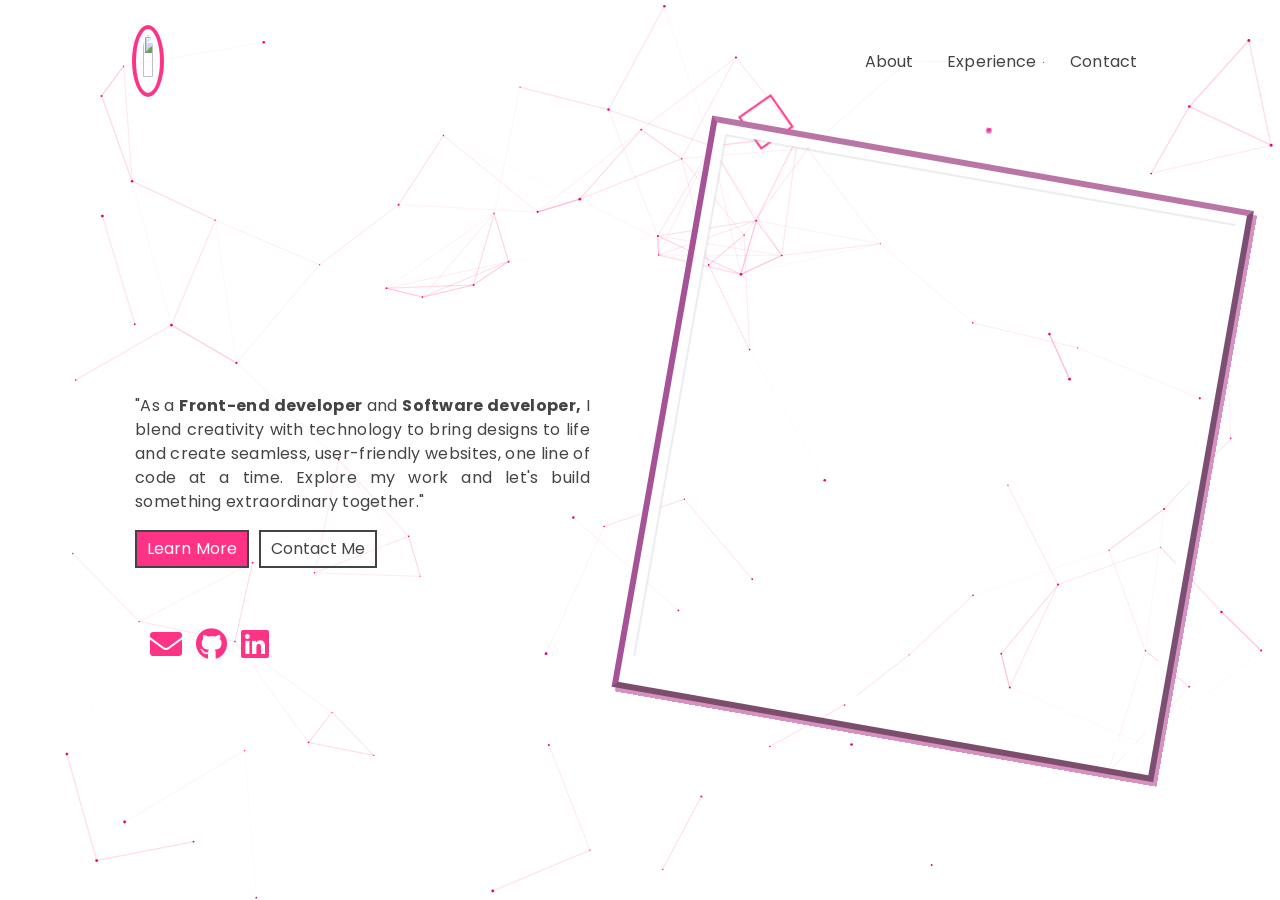
==== commit cf367bbc: "testing style because it is not working" ====
--- a/index.html
+++ b/index.html
@@ -21,8 +21,7 @@
     <meta name="apple-mobile-web-app-status-bar" content="#FF3385">
     <meta name="theme-color" content="#FFE1C4">
     <script src="/js/app.js"></script>
-    <link rel="manifest" href="manifest.json">
-    <link rel="stylesheet" href="../css/style.css">
+    <link rel="stylesheet" href="/css/style.css">
 
     
 <style>
@@ -226,12 +225,6 @@
                 </div>
                 
             </div>
-
-            <!-- <div class="col-md-6" id="hero-right">
-                <img id="hero-img" src="/images/formal1.png">
-            </div> -->
-
-
         </div>
 
     </div>
--- a/css/style.css
+++ b/css/style.css
@@ -146,44 +146,105 @@
 
 }
 
-#work-row {
-    padding-left: 135px;
-    padding-right: 135px;
-    width: 100vw;
-}
+
+#thankyou_message{
+    position: fixed;
+    top: 50%;
+    left: 50%;
+    transform: translate(-50%, -50%);
+    
+    background: white;
+    color: #ff3385;
+    border: 2px solid #ff3385;
+    border-radius: 14px;
+
+    padding: 30px 40px;
+    text-align: center;
+
+    box-shadow: 0 15px 40px rgba(0,0,0,0.12);
+    max-width: 380px;
+    width: 90%;
+
+    z-index: 9999;
+    display: none;
+
+    animation: popupFade 0.4s ease;
+}
+
+#thankyou_message h4{
+    margin: 0;
+    font-weight: 600;
+    font-size: 22px;
+}
+
+#thankyou_message p{
+    margin: 8px 0 0 0;
+    font-size: 14px;
+}
+
+#thankyou_message span{
+    color:#ff3385;
+    font-weight:bold;
+}
+
+@keyframes popupFade{
+    from{
+        opacity:0;
+        transform:translateY(-20px);
+    }
+    to{
+        opacity:1;
+        transform:translateY(0);
+    }
+}
+
+
+.work-row {
+    padding: 0 135px;
+}
+
+.work-card {
+    display: flex;
+    flex-direction: column;
+    align-items: center;
+    text-align: center;
+    margin-bottom: 30px; 
+}
+
 
 .work-hero {
-    border-radius: 10px;
-    width: 90%;
-    transition: width 1s;
-}
-.work-hero:hover{
-    width: 95%;
-}
-
-.work-des {
-    padding-top: 40px;
-
-}
-
-.work-des h1 {
-    font-weight: bold;
-    font-size: 40px;
-    font-family: 'Alegreya';
-    color: #ff3385;
-    align-items: center;
-    letter-spacing: 0.5;
-    margin-top: 100px;
-}
-
-.work-des p {
-    text-align: justify;
-    font-weight: 100;
+    width: 100%;
+    margin-bottom: 8px;
 }
 
 .work-hero-img {
     width: 100%;
+    max-width: 400px;
     border-radius: 10px;
+    transition: transform 0.4s ease;
+}
+
+.work-hero-img:hover {
+    transform: scale(1.05);
+}
+
+.work-des {
+    padding-top: 5px;
+}
+
+.work-des h1 {
+    font-family: 'Alegreya', serif;
+    font-size: 28px;
+    font-weight: bold;
+    color: #ff3385;
+    margin-bottom: 8px;
+}
+
+.work-des p {
+    max-width: 500px;
+    font-weight: 300;
+    text-align: justify;
+    line-height: 1.6;
 }
 
 
@@ -364,7 +425,6 @@
     justify-content: center;
 }
 
-/* Hamburger Line */
 .menu-wrap .hamburger>div {
     position: relative;
     flex: none;
@@ -378,7 +438,6 @@
     transition: all 0.4s ease;
 }
 
-/* Hamburger Lines - Top & Bottom */
 .menu-wrap .hamburger>div::before,
 .menu-wrap .hamburger>div::after {
     content: '';
@@ -390,29 +449,26 @@
     background: inherit;
 }
 
-/* Moves Line Down */
 .menu-wrap .hamburger>div::after {
     top: 10px;
 }
 
-/* Toggler Animation */
 .menu-wrap .toggler:checked+.hamburger>div {
     transform: rotate(135deg);
 }
 
-/* Turns Lines Into X */
+
 .menu-wrap .toggler:checked+.hamburger>div:before,
 .menu-wrap .toggler:checked+.hamburger>div:after {
     top: 0;
     transform: rotate(90deg);
 }
 
-/* Rotate On Hover When Checked */
+
 .menu-wrap .toggler:checked:hover+.hamburger>div {
     transform: rotate(225deg);
 }
 
-/* Show Menu */
 .menu-wrap .toggler:checked~.menu {
     visibility: visible;
 }
@@ -500,7 +556,7 @@
 .hero-des {
     padding-right: 20px;
     text-align: justify;
-    /* font-weight: 800; */
+ 
     letter-spacing: 0.3;
 }
 
@@ -546,9 +602,6 @@
     background: whitesmoke;
 }
 
-/* input:focus, textarea:focus, select:focus{
-    outline: none;
-} */
 .learn-btn {
     padding: 5px 10px;
     background: var(--light-text-color);
@@ -604,26 +657,19 @@
     border-radius: 50%;
 }
 
-/* .nav-items{
-    color:black;
-    float:right;
-} */
 ul {
     float: right;
-    /* color:white; */
     list-style: none;
     padding: 30px 0px;
 }
 
 li {
-    /* text-transform: uppercase; */
     display: inline;
     font-size: 16px;
     letter-spacing: 0.1;
     padding: 0px 15px;
 }
 
-/* thato start with work.html */
 .career-container {
     width: 100%;
     max-width: 1100px;
@@ -686,6 +732,27 @@
 
 
 
+
+.more-text{
+    display:none;
+}
+
+.read-more-btn{
+    background:none;
+    border:none;
+    color:#ff3385;
+    font-weight:600;
+    cursor:pointer;
+    padding:0;
+}
+
+.read-more-btn:hover{
+    text-decoration:underline;
+}
+
+
+
+
 .resume-button {
     display: inline-block;
     margin-bottom: 30px;
@@ -700,18 +767,6 @@
 .resume-button:hover {
     background: #e60073;
 }
-
-
-
-
-
-
-
-
-
-
-
-
 
 .desc {
     margin: 10px 0 15px;
@@ -770,13 +825,11 @@
 
 .social-icons i {
     font-size: 2em;
-    /* font-weight: 100; */
     padding: 0px 5px;
 }
 
 li span {
     position: relative;
-    /* display: block; */
     cursor: pointer;
 }
 
@@ -818,13 +871,11 @@
 }
 
 #index-body {
-    /* background: url('assets/img/mobile.png'); */
     background-size: cover;
     background-repeat: no-repeat;
     background-position: center;
 }
 
-/* Tablets */
 @media (min-width: 768px) and (max-width: 1024px) {
     #left-hero {
         padding-left: 80px;
@@ -850,27 +901,18 @@
         padding-right: 30px;
     }
     #index-body {
-/*         background: url('assets/img/mobile.png'); */
         background-size: cover;
         background-repeat: no-repeat;
         background-position: center;
         height: 100vh;
         width: 100vw;
     }
-    /* .work-double-row{
-        padding-left: 50px;
-        padding-right: 50px;
-    } */
-
-}
-
-/* #logo {
-    display: none;
-} */
+
+}
+
 
 @media only screen and (max-width: 768px) {
 
-    /* For mobile phones: */
     .nav-items {
         width: 0;
         height: 0;
@@ -889,7 +931,6 @@
         padding:0 20px;
     }
     #index-body {
-/*         background: url('assets/img/mobile.png'); */
         background-size: cover;
         background-repeat: no-repeat;
         background-position: center;
@@ -916,8 +957,7 @@
 
     #logo {
         display: none;
-        /* height: 65%;
-        margin-top: 28px; */
+    
     }
 
     .hero-tag {
@@ -986,7 +1026,6 @@
 
     .privacy-policy p {
         padding-right: 1vw;
-        /* text-align: left; */
     }
 
     .project-star {
@@ -1003,20 +1042,17 @@
     width: 5px;
 }
 
-/* Track */
 ::-webkit-scrollbar-track {
     background: white;
 
 }
 
-/* Handle */
 ::-webkit-scrollbar-thumb {
     background: #444;
     border-radius: 50px;
 
 }
 
-/* Handle on hover */
 ::-webkit-scrollbar-thumb:hover {
     background: #555;
 
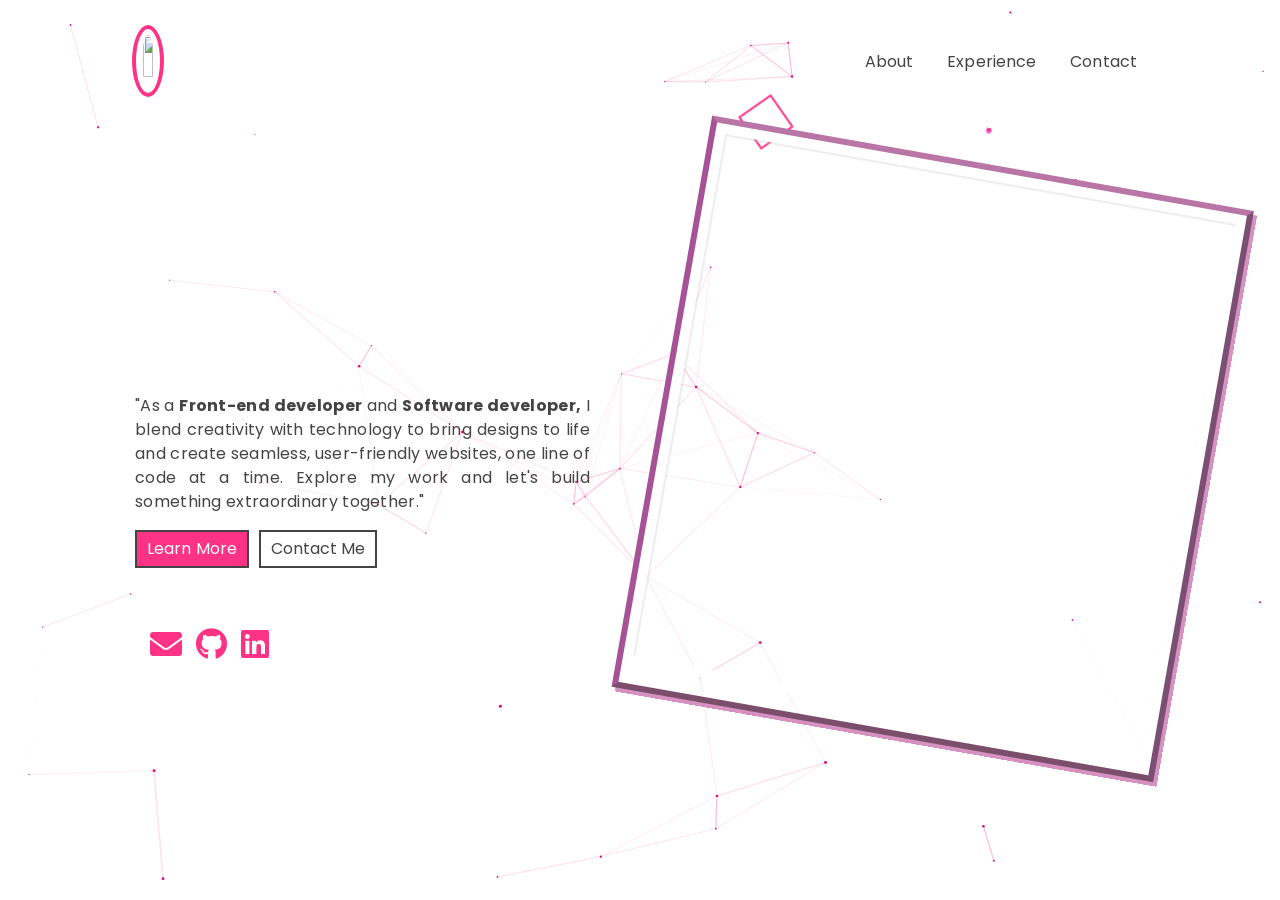
==== commit f2578d0a: "testing style because it is not working" ====
--- a/index.html
+++ b/index.html
@@ -20,8 +20,7 @@
     <link rel="apple-touch-icon" href="/images/formal.jpg">
     <meta name="apple-mobile-web-app-status-bar" content="#FF3385">
     <meta name="theme-color" content="#FFE1C4">
-    <script src="/js/app.js"></script>
-    <link rel="stylesheet" href="/css/style.css">
+    <link rel="stylesheet" href="css/style.css">
 
     
 <style>
@@ -248,7 +247,7 @@
         </div>
     </div>
 
-<script src="../js/app.js"></script>
+<script src="js/app.js"></script>
 </body>
 
 </html>
